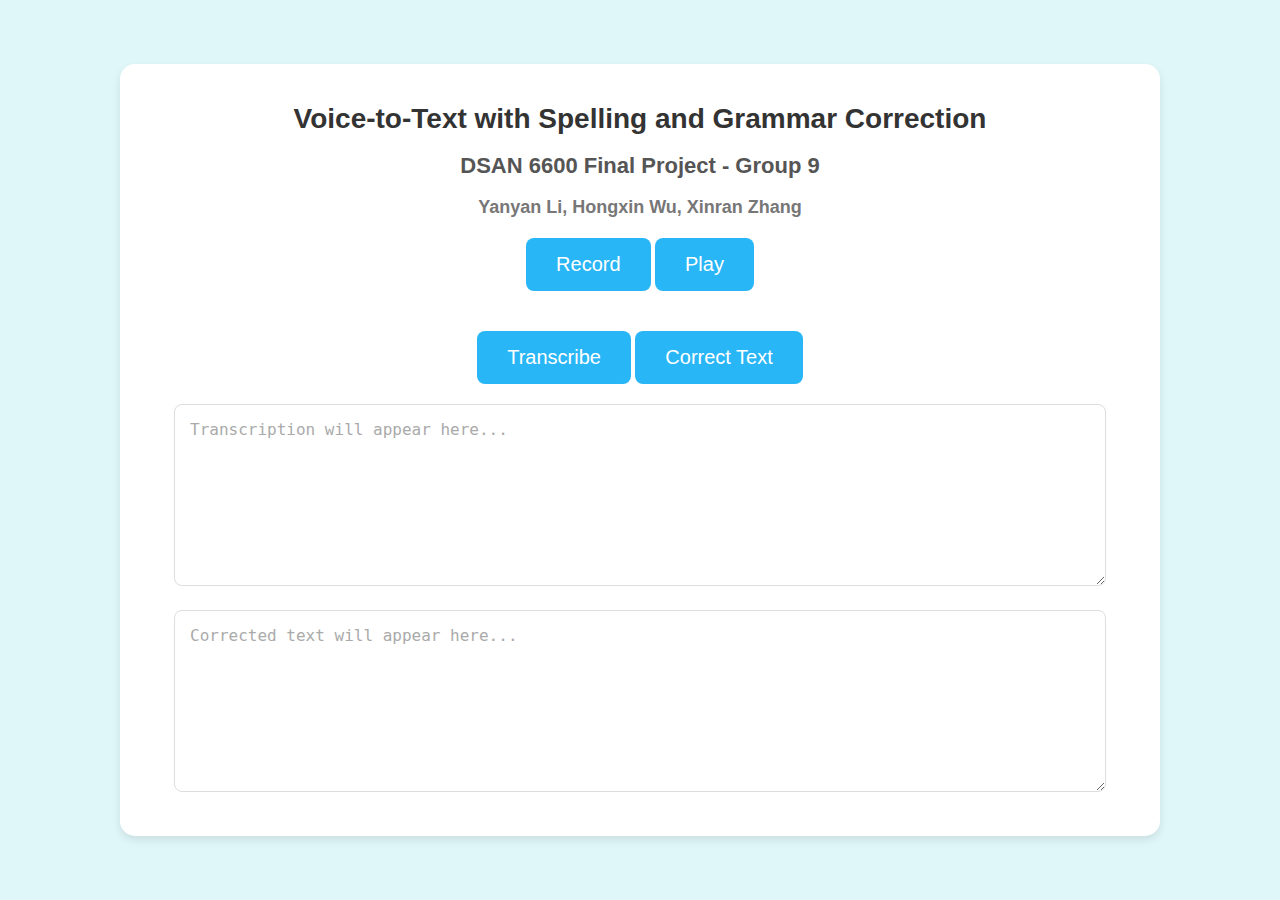
==== Codes/templates/index.html @ 6d4f7af1 "add app ui files - js css html app + update generation txt files" ====
<!DOCTYPE html>
<html>
<head>
    <title>Audio Transcription and Correction</title>
    <link rel="stylesheet" type="text/css" href="../static/style.css">
</head>
<body>
    <div class="container">
        <h1>Voice-to-Text with Spelling and Grammar Correction</h1>
        <h2>DSAN 6600 Final Project - Group 9</h2>
        <h3>Yanyan Li, Hongxin Wu, Xinran Zhang</h3>
        
        <!-- Record Button -->
        <button id="recordButton" onclick="record()">Record</button>
        
        <!-- Play Button -->
        <button id="playButton" onclick="play()">Play</button>

        <audio id="recordedAudio"></audio>

        <!-- Countdown Timer -->
        <div id="countdown"></div>

        <!-- Buttons for displaying results -->
        <button id="transcribeButton" onclick="transcribe()">Transcribe</button>
        <button id="correctTextButton" onclick="correctText()">Correct Text</button>

        <!-- Textareas for displaying results -->
        <textarea id="transcription" placeholder="Transcription will appear here..."></textarea>
        <textarea id="corrected_text" placeholder="Corrected text will appear here..."></textarea>
        <!-- ... [existing HTML content] ... -->

    </div>

    <!-- Link to your JavaScript file in the static folder -->
    <script src="../static/script.js"></script>
</body>
</html>
---- Codes/static/style.css ----
body {
    background-color: #e0f7fa; /* Light blue background */
    font-family: Arial, sans-serif;
    display: flex;
    justify-content: center;
    align-items: center;
    height: 100vh;
    margin: 0;
}

.container {
    text-align: center;
    background-color: #ffffff;
    padding: 20px;
    border-radius: 15px;
    box-shadow: 0 4px 8px rgba(0, 0, 0, 0.1);
    max-width: 1000px;
    width: 100%;
}

h1 {
    color: #333;
    font-size: 28px;
    margin-bottom: 10px;
}

h2 {
    color: #555;
    font-size: 22px;
    margin-bottom: 5px;
}

h3 {
    color: #777;
    font-size: 18px;
    margin-bottom: 20px;
}

button#recordButton, button#playButton, button#transcribeButton, button#correctTextButton {
    background-color: #29b6f6;
    color: white;
    border: none;
    padding: 15px 30px;
    font-size: 20px;
    border-radius: 8px;
    cursor: pointer;
    margin-bottom: 20px;
}

button#recordButton:hover, button#playButton:hover, button#transcribeButton:hover, button#correctTextButton:hover {
    background-color: #0086c3;
}

#countdown {
    font-size: 24px;
    margin-bottom: 20px;
}

textarea {
    width: 90%;
    padding: 15px;
    margin-bottom: 20px;
    border-radius: 8px;
    border: 1px solid #ddd;
    resize: vertical;
    font-size: 16px;
    height: 150px;
}

textarea::placeholder {
    color: #aaa;
}
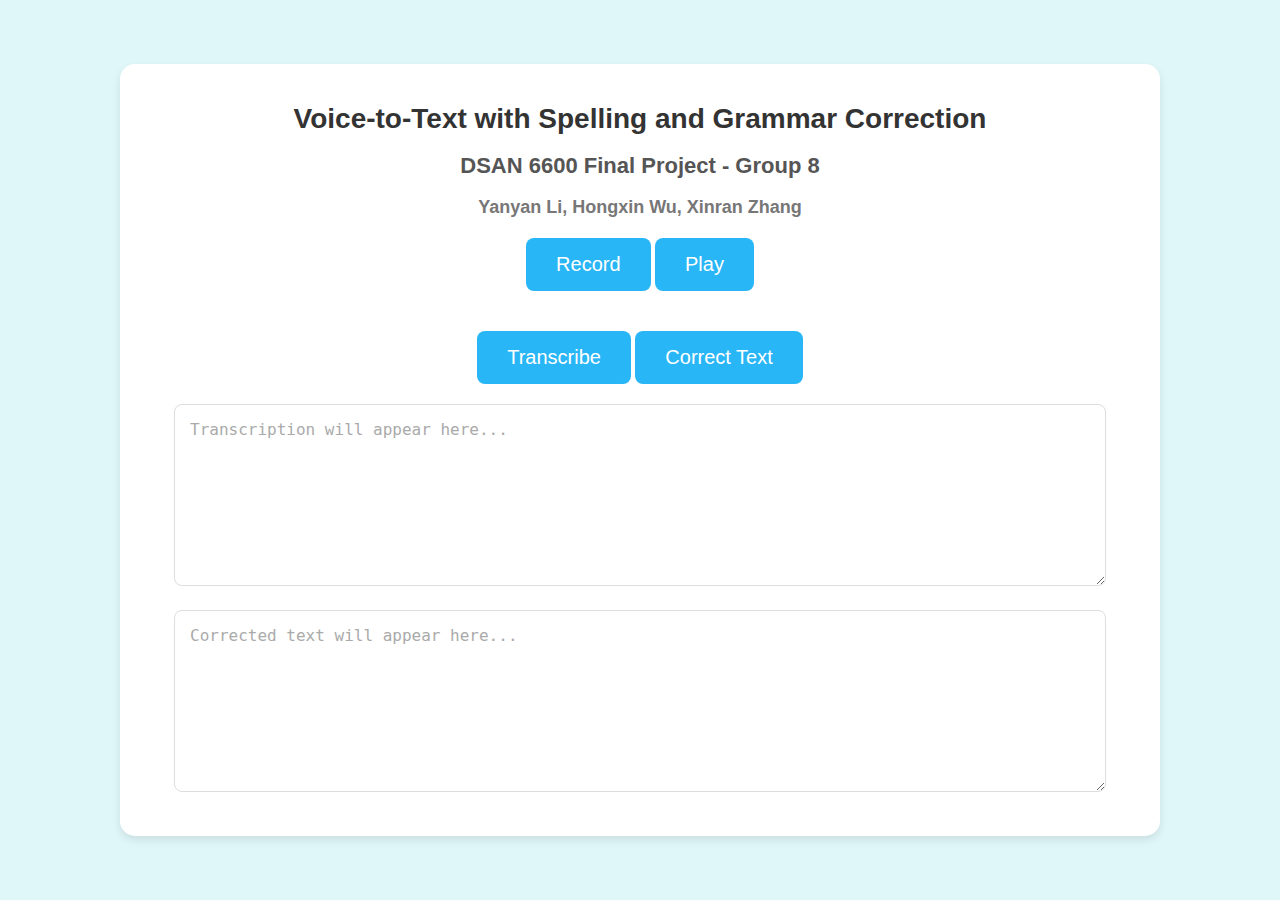
==== commit ae1aff7d: "update ui index" ====
--- a/Codes/templates/index.html
+++ b/Codes/templates/index.html
@@ -7,7 +7,7 @@
 <body>
     <div class="container">
         <h1>Voice-to-Text with Spelling and Grammar Correction</h1>
-        <h2>DSAN 6600 Final Project - Group 9</h2>
+        <h2>DSAN 6600 Final Project - Group 8</h2>
         <h3>Yanyan Li, Hongxin Wu, Xinran Zhang</h3>
         
         <!-- Record Button -->
